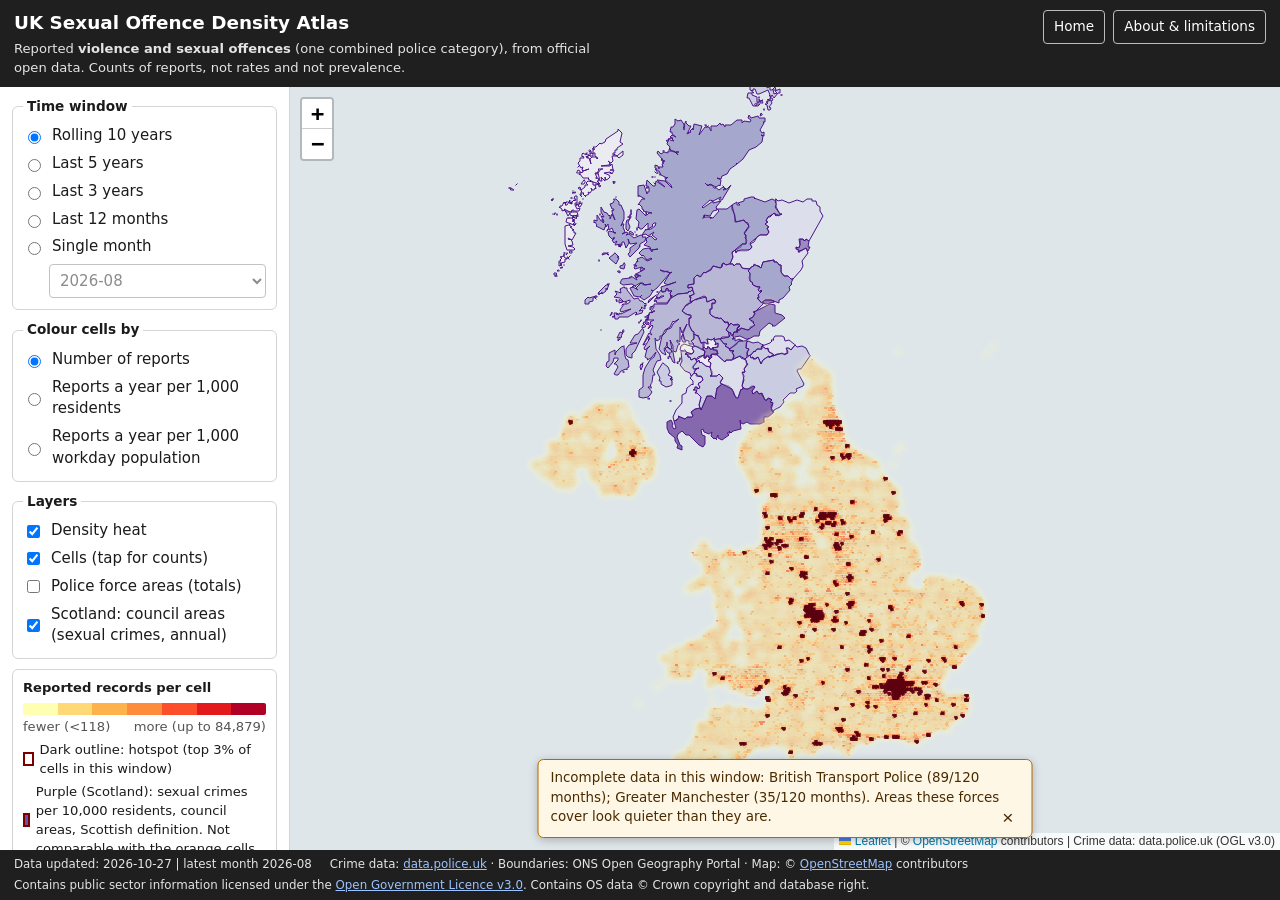
==== atlas.html @ f4e2a9d1 "Add front page explaining the atlas, its limits and uses The map moves to atlas.html. index.html is " ====
<!DOCTYPE html>
<html lang="en-GB">
<head>
  <meta charset="UTF-8">
  <meta name="viewport" content="width=device-width, initial-scale=1.0">
  <title>UK Sexual Offence Density Atlas (USODA)</title>
  <meta name="description" content="Interactive map of reported violence and sexual offences in the UK, built from official open police data. Counts are reported offences only, not prevalence.">
  <link rel="stylesheet" href="assets/vendor/leaflet/leaflet.css">
  <link rel="stylesheet" href="assets/style.css">
</head>
<body>
  <a class="skip" href="#controls">Skip to controls</a>

  <header class="top">
    <div>
      <h1>UK Sexual Offence Density Atlas</h1>
      <p class="sub">Reported <strong>violence and sexual offences</strong> (one combined police category), from official open data. Counts of reports, not rates and not prevalence.</p>
    </div>
    <nav class="topnav" aria-label="Site">
      <a class="linkish" href="./">Home</a>
      <button id="aboutBtn" class="linkish" aria-haspopup="dialog">About &amp; limitations</button>
    </nav>
  </header>

  <div class="layout">
    <aside id="controls" class="panel" aria-label="Map controls">
      <fieldset>
        <legend>Time window</legend>
        <label class="row"><input type="radio" name="win" value="10y" checked> Rolling 10 years</label>
        <label class="row"><input type="radio" name="win" value="5y"> Last 5 years</label>
        <label class="row"><input type="radio" name="win" value="3y"> Last 3 years</label>
        <label class="row"><input type="radio" name="win" value="12m"> Last 12 months</label>
        <label class="row"><input type="radio" name="win" value="month"> Single month</label>
        <label class="row indent"><span class="vh">Month</span>
          <select id="monthSelect" disabled aria-label="Month"></select>
        </label>
      </fieldset>

      <fieldset>
        <legend>Colour cells by</legend>
        <label class="row"><input type="radio" name="mode" value="count" checked> Number of reports</label>
        <label class="row"><input type="radio" name="mode" value="res"> Reports a year per 1,000 residents</label>
        <label class="row"><input type="radio" name="mode" value="wd"> Reports a year per 1,000 workday population</label>
      </fieldset>

      <fieldset>
        <legend>Layers</legend>
        <label class="row"><input type="checkbox" id="lHeat" checked> Density heat</label>
        <label class="row"><input type="checkbox" id="lHex" checked> Cells (tap for counts)</label>
        <label class="row"><input type="checkbox" id="lPfa"> Police force areas (totals)</label>
        <label class="row"><input type="checkbox" id="lScot" checked> Scotland: council areas (sexual crimes, annual)</label>
      </fieldset>

      <div id="legend" class="legend" aria-label="Legend"></div>

      <details id="status" open>
        <summary>Data status</summary>
        <dl id="statusList" aria-live="polite"><dt>Loading…</dt><dd></dd></dl>
      </details>

      <details id="context">
        <summary>National context (surveys and official totals)</summary>
        <div id="contextBody" class="ctx" aria-live="polite">Loading&hellip;</div>
      </details>

      <details id="topbox">
        <summary>Top 15 cells (keyboard-friendly list)</summary>
        <ol id="topList" class="toplist"></ol>
      </details>
    </aside>

    <main class="mapwrap">
      <div id="map" role="application" aria-label="Interactive map of the UK. Use arrow keys to pan and plus or minus to zoom."></div>
      <div id="banner" class="banner" role="status" hidden></div>
    </main>
  </div>

  <footer class="foot">
    <span id="footStamp">Last updated: …</span>
    <span>Crime data: <a href="https://data.police.uk/">data.police.uk</a> &middot; Boundaries: ONS Open Geography Portal &middot; Map: &copy; <a href="https://www.openstreetmap.org/copyright">OpenStreetMap</a> contributors</span>
    <span>Contains public sector information licensed under the <a href="https://www.nationalarchives.gov.uk/doc/open-government-licence/version/3/">Open Government Licence v3.0</a>. Contains OS data &copy; Crown copyright and database right.</span>
  </footer>

  <dialog id="about" aria-labelledby="aboutTitle">
    <h2 id="aboutTitle">About &amp; limitations</h2>
    <ul>
      <li><strong>What is counted.</strong> Records in the police category <em>Violence and sexual offences</em>. This combines sexual offences with all other violence (assaults, harassment, stalking and more). Sexual offences are only part of it, and the source data cannot separate them.</li>
      <li><strong>Reports, not prevalence.</strong> Only offences reported to and recorded by police appear. Many sexual offences are never reported. Changes over time also reflect recording practice and willingness to report, not just underlying behaviour.</li>
      <li><strong>Counts and rates.</strong> By default cells show counts, and busy, populous and night-time-economy areas record more simply because more people are present. For England and Wales you can switch to a rate per 1,000 residents, or per 1,000 workday population (people counted where they work if employed, otherwise where they live), both from Census 2021. Neither is perfect: residents understate busy centres, workday population misses visitors and nightlife, and both are from 2021. A cell needs 1,500 people for a rate, and a rate is not shown where the force has data gaps. Scotland and Northern Ireland have no cell rates.</li>
      <li><strong>Anonymised locations.</strong> Police publish approximate points that are snapped to the centre of a street or a place. Here they are grouped into hexagons about 4&nbsp;km across, and cells with fewer than 3 records are hidden. Nothing here identifies a victim, an offender or an address, and it must not be used to try.</li>
      <li><strong>Coverage gaps.</strong> Some forces did not publish for some months, and the map would otherwise read as &ldquo;low&rdquo;. Greater Manchester Police has almost no street-level data after June 2019. Check the <em>Data status</em> panel and the banner for the current list.</li>
      <li><strong>Geography.</strong> Covers England, Wales, Northern Ireland and British Transport Police points. <strong>Scotland is shown differently.</strong> There is no open street-level feed, so Scotland appears as 32 council-area shapes (Scottish Government, Police Scotland returns, financial years). It uses the Scottish definition of sexual crimes, which is narrower than the combined police.uk category, so it is not comparable with the hexagons and must not be added to them or ranked against them.</li>
      <li><strong>Cross-checks.</strong> Force totals are compared with the Home Office police recorded crime tables (violence against the person plus sexual offences, which is the same scope as the police.uk category). Where they agree, the popups say so; where a force has gaps, the popups show the Home Office total instead of guessing. The Home Office also shows that sexual offences are roughly a tenth of this combined category, though the share varies by force. That is a force-wide figure and is not applied to individual cells. Exact duplicate rows are removed, and rail points inside Scotland are left out of the cells.</li>
      <li><strong>Lag.</strong> Data is published monthly, normally one to three months behind. Totals for recent months can still change.</li>
    </ul>
    <p>Source code and method: <a href="https://github.com/z7z8nbry4t-glitch/usoda">github.com/z7z8nbry4t-glitch/usoda</a>. If you or someone you know has been affected, support in the UK is available from <a href="https://rapecrisis.org.uk/get-help/">Rape Crisis</a> and <a href="https://www.nhs.uk/live-well/sexual-health/help-after-rape-and-sexual-assault/">NHS help after rape and sexual assault</a>.</p>
    <form method="dialog"><button class="primary">Close</button></form>
  </dialog>

  <script src="assets/vendor/leaflet/leaflet.js"></script>
  <script src="assets/vendor/leaflet-heat.js"></script>
  <script src="assets/app.js"></script>
</body>
</html>
---- assets/vendor/leaflet/leaflet.css ----
/* required styles */

.leaflet-pane,
.leaflet-tile,
.leaflet-marker-icon,
.leaflet-marker-shadow,
.leaflet-tile-container,
.leaflet-pane > svg,
.leaflet-pane > canvas,
.leaflet-zoom-box,
.leaflet-image-layer,
.leaflet-layer {
	position: absolute;
	left: 0;
	top: 0;
	}
.leaflet-container {
	overflow: hidden;
	}
.leaflet-tile,
.leaflet-marker-icon,
.leaflet-marker-shadow {
	-webkit-user-select: none;
	   -moz-user-select: none;
	        user-select: none;
	  -webkit-user-drag: none;
	}
/* Prevents IE11 from highlighting tiles in blue */
.leaflet-tile::selection {
	background: transparent;
}
/* Safari renders non-retina tile on retina better with this, but Chrome is worse */
.leaflet-safari .leaflet-tile {
	image-rendering: -webkit-optimize-contrast;
	}
/* hack that prevents hw layers "stretching" when loading new tiles */
.leaflet-safari .leaflet-tile-container {
	width: 1600px;
	height: 1600px;
	-webkit-transform-origin: 0 0;
	}
.leaflet-marker-icon,
.leaflet-marker-shadow {
	display: block;
	}
/* .leaflet-container svg: reset svg max-width decleration shipped in Joomla! (joomla.org) 3.x */
/* .leaflet-container img: map is broken in FF if you have max-width: 100% on tiles */
.leaflet-container .leaflet-overlay-pane svg {
	max-width: none !important;
	max-height: none !important;
	}
.leaflet-container .leaflet-marker-pane img,
.leaflet-container .leaflet-shadow-pane img,
.leaflet-container .leaflet-tile-pane img,
.leaflet-container img.leaflet-image-layer,
.leaflet-container .leaflet-tile {
	max-width: none !important;
	max-height: none !important;
	width: auto;
	padding: 0;
	}

.leaflet-container img.leaflet-tile {
	/* See: https://bugs.chromium.org/p/chromium/issues/detail?id=600120 */
	mix-blend-mode: plus-lighter;
}

.leaflet-container.leaflet-touch-zoom {
	-ms-touch-action: pan-x pan-y;
	touch-action: pan-x pan-y;
	}
.leaflet-container.leaflet-touch-drag {
	-ms-touch-action: pinch-zoom;
	/* Fallback for FF which doesn't support pinch-zoom */
	touch-action: none;
	touch-action: pinch-zoom;
}
.leaflet-container.leaflet-touch-drag.leaflet-touch-zoom {
	-ms-touch-action: none;
	touch-action: none;
}
.leaflet-container {
	-webkit-tap-highlight-color: transparent;
}
.leaflet-container a {
	-webkit-tap-highlight-color: rgba(51, 181, 229, 0.4);
}
.leaflet-tile {
	filter: inherit;
	visibility: hidden;
	}
.leaflet-tile-loaded {
	visibility: inherit;
	}
.leaflet-zoom-box {
	width: 0;
	height: 0;
	-moz-box-sizing: border-box;
	     box-sizing: border-box;
	z-index: 800;
	}
/* workaround for https://bugzilla.mozilla.org/show_bug.cgi?id=888319 */
.leaflet-overlay-pane svg {
	-moz-user-select: none;
	}

.leaflet-pane         { z-index: 400; }

.leaflet-tile-pane    { z-index: 200; }
.leaflet-overlay-pane { z-index: 400; }
.leaflet-shadow-pane  { z-index: 500; }
.leaflet-marker-pane  { z-index: 600; }
.leaflet-tooltip-pane   { z-index: 650; }
.leaflet-popup-pane   { z-index: 700; }

.leaflet-map-pane canvas { z-index: 100; }
.leaflet-map-pane svg    { z-index: 200; }

.leaflet-vml-shape {
	width: 1px;
	height: 1px;
	}
.lvml {
	behavior: url(#default#VML);
	display: inline-block;
	position: absolute;
	}


/* control positioning */

.leaflet-control {
	position: relative;
	z-index: 800;
	pointer-events: visiblePainted; /* IE 9-10 doesn't have auto */
	pointer-events: auto;
	}
.leaflet-top,
.leaflet-bottom {
	position: absolute;
	z-index: 1000;
	pointer-events: none;
	}
.leaflet-top {
	top: 0;
	}
.leaflet-right {
	right: 0;
	}
.leaflet-bottom {
	bottom: 0;
	}
.leaflet-left {
	left: 0;
	}
.leaflet-control {
	float: left;
	clear: both;
	}
.leaflet-right .leaflet-control {
	float: right;
	}
.leaflet-top .leaflet-control {
	margin-top: 10px;
	}
.leaflet-bottom .leaflet-control {
	margin-bottom: 10px;
	}
.leaflet-left .leaflet-control {
	margin-left: 10px;
	}
.leaflet-right .leaflet-control {
	margin-right: 10px;
	}


/* zoom and fade animations */

.leaflet-fade-anim .leaflet-popup {
	opacity: 0;
	-webkit-transition: opacity 0.2s linear;
	   -moz-transition: opacity 0.2s linear;
	        transition: opacity 0.2s linear;
	}
.leaflet-fade-anim .leaflet-map-pane .leaflet-popup {
	opacity: 1;
	}
.leaflet-zoom-animated {
	-webkit-transform-origin: 0 0;
	    -ms-transform-origin: 0 0;
	        transform-origin: 0 0;
	}
svg.leaflet-zoom-animated {
	will-change: transform;
}

.leaflet-zoom-anim .leaflet-zoom-animated {
	-webkit-transition: -webkit-transform 0.25s cubic-bezier(0,0,0.25,1);
	   -moz-transition:    -moz-transform 0.25s cubic-bezier(0,0,0.25,1);
	        transition:         transform 0.25s cubic-bezier(0,0,0.25,1);
	}
.leaflet-zoom-anim .leaflet-tile,
.leaflet-pan-anim .leaflet-tile {
	-webkit-transition: none;
	   -moz-transition: none;
	        transition: none;
	}

.leaflet-zoom-anim .leaflet-zoom-hide {
	visibility: hidden;
	}


/* cursors */

.leaflet-interactive {
	cursor: pointer;
	}
.leaflet-grab {
	cursor: -webkit-grab;
	cursor:    -moz-grab;
	cursor:         grab;
	}
.leaflet-crosshair,
.leaflet-crosshair .leaflet-interactive {
	cursor: crosshair;
	}
.leaflet-popup-pane,
.leaflet-control {
	cursor: auto;
	}
.leaflet-dragging .leaflet-grab,
.leaflet-dragging .leaflet-grab .leaflet-interactive,
.leaflet-dragging .leaflet-marker-draggable {
	cursor: move;
	cursor: -webkit-grabbing;
	cursor:    -moz-grabbing;
	cursor:         grabbing;
	}

/* marker & overlays interactivity */
.leaflet-marker-icon,
.leaflet-marker-shadow,
.leaflet-image-layer,
.leaflet-pane > svg path,
.leaflet-tile-container {
	pointer-events: none;
	}

.leaflet-marker-icon.leaflet-interactive,
.leaflet-image-layer.leaflet-interactive,
.leaflet-pane > svg path.leaflet-interactive,
svg.leaflet-image-layer.leaflet-interactive path {
	pointer-events: visiblePainted; /* IE 9-10 doesn't have auto */
	pointer-events: auto;
	}

/* visual tweaks */

.leaflet-container {
	background: #ddd;
	outline-offset: 1px;
	}
.leaflet-container a {
	color: #0078A8;
	}
.leaflet-zoom-box {
	border: 2px dotted #38f;
	background: rgba(255,255,255,0.5);
	}


/* general typography */
.leaflet-container {
	font-family: "Helvetica Neue", Arial, Helvetica, sans-serif;
	font-size: 12px;
	font-size: 0.75rem;
	line-height: 1.5;
	}


/* general toolbar styles */

.leaflet-bar {
	box-shadow: 0 1px 5px rgba(0,0,0,0.65);
	border-radius: 4px;
	}
.leaflet-bar a {
	background-color: #fff;
	border-bottom: 1px solid #ccc;
	width: 26px;
	height: 26px;
	line-height: 26px;
	display: block;
	text-align: center;
	text-decoration: none;
	color: black;
	}
.leaflet-bar a,
.leaflet-control-layers-toggle {
	background-position: 50% 50%;
	background-repeat: no-repeat;
	display: block;
	}
.leaflet-bar a:hover,
.leaflet-bar a:focus {
	background-color: #f4f4f4;
	}
.leaflet-bar a:first-child {
	border-top-left-radius: 4px;
	border-top-right-radius: 4px;
	}
.leaflet-bar a:last-child {
	border-bottom-left-radius: 4px;
	border-bottom-right-radius: 4px;
	border-bottom: none;
	}
.leaflet-bar a.leaflet-disabled {
	cursor: default;
	background-color: #f4f4f4;
	color: #bbb;
	}

.leaflet-touch .leaflet-bar a {
	width: 30px;
	height: 30px;
	line-height: 30px;
	}
.leaflet-touch .leaflet-bar a:first-child {
	border-top-left-radius: 2px;
	border-top-right-radius: 2px;
	}
.leaflet-touch .leaflet-bar a:last-child {
	border-bottom-left-radius: 2px;
	border-bottom-right-radius: 2px;
	}

/* zoom control */

.leaflet-control-zoom-in,
.leaflet-control-zoom-out {
	font: bold 18px 'Lucida Console', Monaco, monospace;
	text-indent: 1px;
	}

.leaflet-touch .leaflet-control-zoom-in, .leaflet-touch .leaflet-control-zoom-out  {
	font-size: 22px;
	}


/* layers control */

.leaflet-control-layers {
	box-shadow: 0 1px 5px rgba(0,0,0,0.4);
	background: #fff;
	border-radius: 5px;
	}
.leaflet-control-layers-toggle {
	background-image: url(images/layers.png);
	width: 36px;
	height: 36px;
	}
.leaflet-retina .leaflet-control-layers-toggle {
	background-image: url(images/layers-2x.png);
	background-size: 26px 26px;
	}
.leaflet-touch .leaflet-control-layers-toggle {
	width: 44px;
	height: 44px;
	}
.leaflet-control-layers .leaflet-control-layers-list,
.leaflet-control-layers-expanded .leaflet-control-layers-toggle {
	display: none;
	}
.leaflet-control-layers-expanded .leaflet-control-layers-list {
	display: block;
	position: relative;
	}
.leaflet-control-layers-expanded {
	padding: 6px 10px 6px 6px;
	color: #333;
	background: #fff;
	}
.leaflet-control-layers-scrollbar {
	overflow-y: scroll;
	overflow-x: hidden;
	padding-right: 5px;
	}
.leaflet-control-layers-selector {
	margin-top: 2px;
	position: relative;
	top: 1px;
	}
.leaflet-control-layers label {
	display: block;
	font-size: 13px;
	font-size: 1.08333em;
	}
.leaflet-control-layers-separator {
	height: 0;
	border-top: 1px solid #ddd;
	margin: 5px -10px 5px -6px;
	}

/* Default icon URLs */
.leaflet-default-icon-path { /* used only in path-guessing heuristic, see L.Icon.Default */
	background-image: url(images/marker-icon.png);
	}


/* attribution and scale controls */

.leaflet-container .leaflet-control-attribution {
	background: #fff;
	background: rgba(255, 255, 255, 0.8);
	margin: 0;
	}
.leaflet-control-attribution,
.leaflet-control-scale-line {
	padding: 0 5px;
	color: #333;
	line-height: 1.4;
	}
.leaflet-control-attribution a {
	text-decoration: none;
	}
.leaflet-control-attribution a:hover,
.leaflet-control-attribution a:focus {
	text-decoration: underline;
	}
.leaflet-attribution-flag {
	display: inline !important;
	vertical-align: baseline !important;
	width: 1em;
	height: 0.6669em;
	}
.leaflet-left .leaflet-control-scale {
	margin-left: 5px;
	}
.leaflet-bottom .leaflet-control-scale {
	margin-bottom: 5px;
	}
.leaflet-control-scale-line {
	border: 2px solid #777;
	border-top: none;
	line-height: 1.1;
	padding: 2px 5px 1px;
	white-space: nowrap;
	-moz-box-sizing: border-box;
	     box-sizing: border-box;
	background: rgba(255, 255, 255, 0.8);
	text-shadow: 1px 1px #fff;
	}
.leaflet-control-scale-line:not(:first-child) {
	border-top: 2px solid #777;
	border-bottom: none;
	margin-top: -2px;
	}
.leaflet-control-scale-line:not(:first-child):not(:last-child) {
	border-bottom: 2px solid #777;
	}

.leaflet-touch .leaflet-control-attribution,
.leaflet-touch .leaflet-control-layers,
.leaflet-touch .leaflet-bar {
	box-shadow: none;
	}
.leaflet-touch .leaflet-control-layers,
.leaflet-touch .leaflet-bar {
	border: 2px solid rgba(0,0,0,0.2);
	background-clip: padding-box;
	}


/* popup */

.leaflet-popup {
	position: absolute;
	text-align: center;
	margin-bottom: 20px;
	}
.leaflet-popup-content-wrapper {
	padding: 1px;
	text-align: left;
	border-radius: 12px;
	}
.leaflet-popup-content {
	margin: 13px 24px 13px 20px;
	line-height: 1.3;
	font-size: 13px;
	font-size: 1.08333em;
	min-height: 1px;
	}
.leaflet-popup-content p {
	margin: 17px 0;
	margin: 1.3em 0;
	}
.leaflet-popup-tip-container {
	width: 40px;
	height: 20px;
	position: absolute;
	left: 50%;
	margin-top: -1px;
	margin-left: -20px;
	overflow: hidden;
	pointer-events: none;
	}
.leaflet-popup-tip {
	width: 17px;
	height: 17px;
	padding: 1px;

	margin: -10px auto 0;
	pointer-events: auto;

	-webkit-transform: rotate(45deg);
	   -moz-transform: rotate(45deg);
	    -ms-transform: rotate(45deg);
	        transform: rotate(45deg);
	}
.leaflet-popup-content-wrapper,
.leaflet-popup-tip {
	background: white;
	color: #333;
	box-shadow: 0 3px 14px rgba(0,0,0,0.4);
	}
.leaflet-container a.leaflet-popup-close-button {
	position: absolute;
	top: 0;
	right: 0;
	border: none;
	text-align: center;
	width: 24px;
	height: 24px;
	font: 16px/24px Tahoma, Verdana, sans-serif;
	color: #757575;
	text-decoration: none;
	background: transparent;
	}
.leaflet-container a.leaflet-popup-close-button:hover,
.leaflet-container a.leaflet-popup-close-button:focus {
	color: #585858;
	}
.leaflet-popup-scrolled {
	overflow: auto;
	}

.leaflet-oldie .leaflet-popup-content-wrapper {
	-ms-zoom: 1;
	}
.leaflet-oldie .leaflet-popup-tip {
	width: 24px;
	margin: 0 auto;

	-ms-filter: "progid:DXImageTransform.Microsoft.Matrix(M11=0.70710678, M12=0.70710678, M21=-0.70710678, M22=0.70710678)";
	filter: progid:DXImageTransform.Microsoft.Matrix(M11=0.70710678, M12=0.70710678, M21=-0.70710678, M22=0.70710678);
	}

.leaflet-oldie .leaflet-control-zoom,
.leaflet-oldie .leaflet-control-layers,
.leaflet-oldie .leaflet-popup-content-wrapper,
.leaflet-oldie .leaflet-popup-tip {
	border: 1px solid #999;
	}


/* div icon */

.leaflet-div-icon {
	background: #fff;
	border: 1px solid #666;
	}


/* Tooltip */
/* Base styles for the element that has a tooltip */
.leaflet-tooltip {
	position: absolute;
	padding: 6px;
	background-color: #fff;
	border: 1px solid #fff;
	border-radius: 3px;
	color: #222;
	white-space: nowrap;
	-webkit-user-select: none;
	-moz-user-select: none;
	-ms-user-select: none;
	user-select: none;
	pointer-events: none;
	box-shadow: 0 1px 3px rgba(0,0,0,0.4);
	}
.leaflet-tooltip.leaflet-interactive {
	cursor: pointer;
	pointer-events: auto;
	}
.leaflet-tooltip-top:before,
.leaflet-tooltip-bottom:before,
.leaflet-tooltip-left:before,
.leaflet-tooltip-right:before {
	position: absolute;
	pointer-events: none;
	border: 6px solid transparent;
	background: transparent;
	content: "";
	}

/* Directions */

.leaflet-tooltip-bottom {
	margin-top: 6px;
}
.leaflet-tooltip-top {
	margin-top: -6px;
}
.leaflet-tooltip-bottom:before,
.leaflet-tooltip-top:before {
	left: 50%;
	margin-left: -6px;
	}
.leaflet-tooltip-top:before {
	bottom: 0;
	margin-bottom: -12px;
	border-top-color: #fff;
	}
.leaflet-tooltip-bottom:before {
	top: 0;
	margin-top: -12px;
	margin-left: -6px;
	border-bottom-color: #fff;
	}
.leaflet-tooltip-left {
	margin-left: -6px;
}
.leaflet-tooltip-right {
	margin-left: 6px;
}
.leaflet-tooltip-left:before,
.leaflet-tooltip-right:before {
	top: 50%;
	margin-top: -6px;
	}
.leaflet-tooltip-left:before {
	right: 0;
	margin-right: -12px;
	border-left-color: #fff;
	}
.leaflet-tooltip-right:before {
	left: 0;
	margin-left: -12px;
	border-right-color: #fff;
	}

/* Printing */

@media print {
	/* Prevent printers from removing background-images of controls. */
	.leaflet-control {
		-webkit-print-color-adjust: exact;
		print-color-adjust: exact;
		}
	}
---- assets/style.css ----
:root{
  --bg:#f6f6f4; --panel:#ffffff; --ink:#1b1b1b; --muted:#555; --line:#d4d4d0;
  --accent:#8c1c13; --focus:#0b5fff;
}
*{box-sizing:border-box}
html,body{height:100%;margin:0}
body{font:15px/1.45 system-ui,-apple-system,"Segoe UI",Roboto,Arial,sans-serif;background:var(--bg);color:var(--ink);display:flex;flex-direction:column}
a{color:#0a4fbf}
:focus-visible{outline:3px solid var(--focus);outline-offset:2px}
.skip{position:absolute;left:-999px;top:0;background:#fff;padding:8px;z-index:3000}
.skip:focus{left:8px;top:8px}
.vh{position:absolute;width:1px;height:1px;overflow:hidden;clip:rect(0 0 0 0);white-space:nowrap}

.top{display:flex;gap:12px;align-items:flex-start;justify-content:space-between;padding:10px 14px;background:#1f1f1f;color:#fff}
.top h1{margin:0;font-size:1.15rem}
.top .sub{margin:2px 0 0;font-size:.82rem;color:#e4e4e4;max-width:70ch}
.linkish{background:none;border:1px solid #bbb;color:#fff;border-radius:4px;padding:6px 10px;cursor:pointer;white-space:nowrap;font:inherit;font-size:.85rem}
.linkish:hover{background:#333}
.topnav{display:flex;gap:8px;align-items:flex-start}
a.linkish{text-decoration:none;display:inline-block}

.layout{flex:1;min-height:0;display:flex}
.panel{width:290px;flex:none;overflow-y:auto;background:var(--panel);border-right:1px solid var(--line);padding:10px 12px}
.mapwrap{flex:1;position:relative;min-width:0}
#map{position:absolute;inset:0;background:#dfe6ea}

fieldset{border:1px solid var(--line);border-radius:6px;margin:0 0 10px;padding:6px 10px 8px}
legend{font-weight:600;font-size:.85rem;padding:0 4px}
.row{display:flex;align-items:center;gap:8px;padding:3px 0;cursor:pointer}
.row.indent{padding-left:26px}
select{width:100%;padding:6px;border:1px solid #888;border-radius:4px;background:#fff;color:var(--ink);font:inherit}
select:disabled{opacity:.5}

.legend{border:1px solid var(--line);border-radius:6px;padding:8px 10px;margin-bottom:10px;font-size:.82rem}
.legend .ramp{display:flex;height:12px;border-radius:2px;overflow:hidden;margin:6px 0 2px}
.legend .ramp span{flex:1}
.legend .ends{display:flex;justify-content:space-between;color:var(--muted)}
.legend .key{display:flex;align-items:center;gap:6px;margin-top:4px}
.legend .sw{width:14px;height:14px;border:2px solid #7a0000;background:transparent;display:inline-block}
.legend .sw.gap{border:2px dashed #666;background:#ddd}

details{border:1px solid var(--line);border-radius:6px;margin-bottom:10px;padding:6px 10px}
summary{cursor:pointer;font-weight:600;font-size:.85rem}
dl{margin:8px 0 0;font-size:.82rem}
dt{color:var(--muted);margin-top:6px}
dd{margin:0;font-weight:600;overflow-wrap:anywhere}
dd.warn{color:#8a3b00}
.toplist{margin:8px 0 0;padding-left:20px;font-size:.82rem}
.toplist button{background:none;border:0;color:#0a4fbf;text-decoration:underline;cursor:pointer;font:inherit;padding:2px 0;text-align:left}

.banner .x{background:none;border:0;font-size:1.2rem;line-height:1;cursor:pointer;color:inherit;float:right;margin-left:8px}
.banner{position:absolute;left:50%;transform:translateX(-50%);bottom:12px;z-index:1000;max-width:min(680px,92%);background:#fff7e6;border:1px solid #b36b00;color:#4a2b00;border-radius:6px;padding:8px 12px;font-size:.84rem;box-shadow:0 2px 8px rgba(0,0,0,.25)}

.foot{padding:6px 14px;background:#1f1f1f;color:#e4e4e4;font-size:.74rem;display:flex;flex-wrap:wrap;gap:4px 18px}
.foot a{color:#9cc3ff}

dialog{max-width:min(720px,94vw);border:1px solid #666;border-radius:8px;padding:16px 20px;color:var(--ink)}
dialog::backdrop{background:rgba(0,0,0,.5)}
dialog h2{margin-top:0}
dialog li{margin-bottom:8px}
button.primary{background:var(--accent);color:#fff;border:0;border-radius:4px;padding:8px 16px;font:inherit;cursor:pointer}

.leaflet-popup-content{font-size:.86rem;line-height:1.4;margin:10px 12px}
.leaflet-popup-content .big{font-size:1.25rem;font-weight:700}
.leaflet-popup-content .small{color:#555;font-size:.76rem}
.leaflet-popup-content .warn{color:#8a3b00;font-weight:600}

@media (max-width:760px){
  html,body{height:auto;min-height:100%}
  .layout{flex:none;flex-direction:column}
  .mapwrap{order:-1;height:62vh;flex:none}
  .panel{width:auto;border-right:0;border-top:1px solid var(--line);overflow:visible}
  .top .sub{display:none}
  .banner{font-size:.74rem;padding:6px 8px;top:8px;bottom:auto;left:56px;transform:none;max-width:calc(100% - 68px);max-height:6.5em;overflow-y:auto}
}
@media (prefers-reduced-motion:reduce){*{transition:none!important;animation:none!important}}

.ctx .ctxitem{margin:.6rem 0;padding-top:.5rem;border-top:1px solid #ddd}.ctx p{margin:.25rem 0;font-size:.85rem}.ctx a{font-size:.8rem}
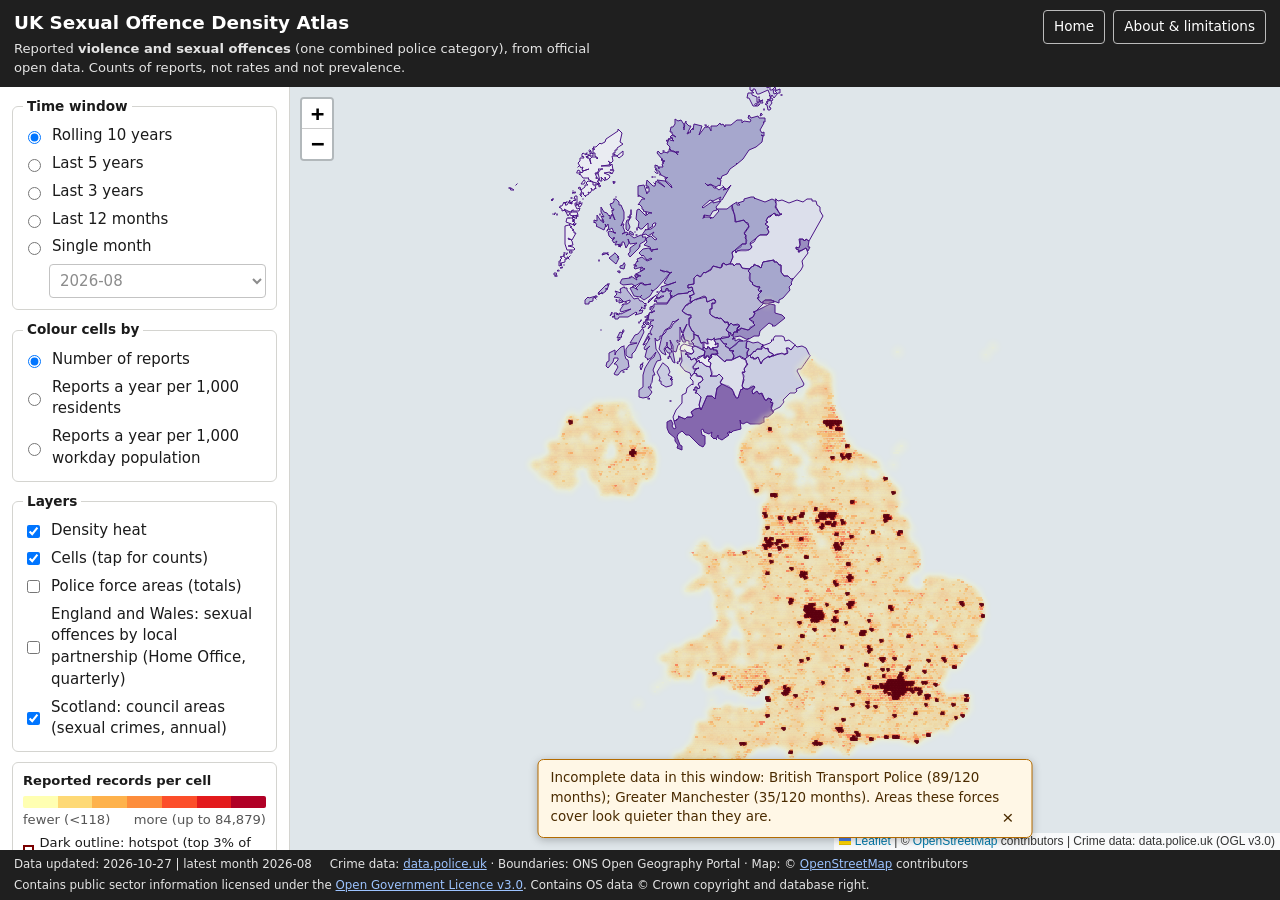
==== commit 537a4ab4: "Add England and Wales sexual-offences layer by community safety partnership Home Office open data, q" ====
--- a/atlas.html
+++ b/atlas.html
@@ -48,6 +48,7 @@
         <label class="row"><input type="checkbox" id="lHeat" checked> Density heat</label>
         <label class="row"><input type="checkbox" id="lHex" checked> Cells (tap for counts)</label>
         <label class="row"><input type="checkbox" id="lPfa"> Police force areas (totals)</label>
+        <label class="row"><input type="checkbox" id="lCsp"> England and Wales: sexual offences by local partnership (Home Office, quarterly)</label>
         <label class="row"><input type="checkbox" id="lScot" checked> Scotland: council areas (sexual crimes, annual)</label>
       </fieldset>
 
@@ -90,6 +91,7 @@
       <li><strong>Anonymised locations.</strong> Police publish approximate points that are snapped to the centre of a street or a place. Here they are grouped into hexagons about 4&nbsp;km across, and cells with fewer than 3 records are hidden. Nothing here identifies a victim, an offender or an address, and it must not be used to try.</li>
       <li><strong>Coverage gaps.</strong> Some forces did not publish for some months, and the map would otherwise read as &ldquo;low&rdquo;. Greater Manchester Police has almost no street-level data after June 2019. Check the <em>Data status</em> panel and the banner for the current list.</li>
       <li><strong>Geography.</strong> Covers England, Wales, Northern Ireland and British Transport Police points. <strong>Scotland is shown differently.</strong> There is no open street-level feed, so Scotland appears as 32 council-area shapes (Scottish Government, Police Scotland returns, financial years). It uses the Scottish definition of sexual crimes, which is narrower than the combined police.uk category, so it is not comparable with the hexagons and must not be added to them or ranked against them.</li>
+      <li><strong>Sexual offences by partnership (optional layer).</strong> The green layer uses the Home Office table of police recorded crime by community safety partnership, which is one or more local authorities. It counts the offence group <em>Sexual offences</em> only, quarterly, from April 2020, and shows a rate per 1,000 residents (Census 2021). It is a different measure from the orange cells and from Scotland, so the three are never added together or ranked against each other. It leaves out British Transport Police and a few partnership names that could not be placed on a boundary. Figures are revised each quarter.</li>
       <li><strong>Cross-checks.</strong> Force totals are compared with the Home Office police recorded crime tables (violence against the person plus sexual offences, which is the same scope as the police.uk category). Where they agree, the popups say so; where a force has gaps, the popups show the Home Office total instead of guessing. The Home Office also shows that sexual offences are roughly a tenth of this combined category, though the share varies by force. That is a force-wide figure and is not applied to individual cells. Exact duplicate rows are removed, and rail points inside Scotland are left out of the cells.</li>
       <li><strong>Lag.</strong> Data is published monthly, normally one to three months behind. Totals for recent months can still change.</li>
     </ul>
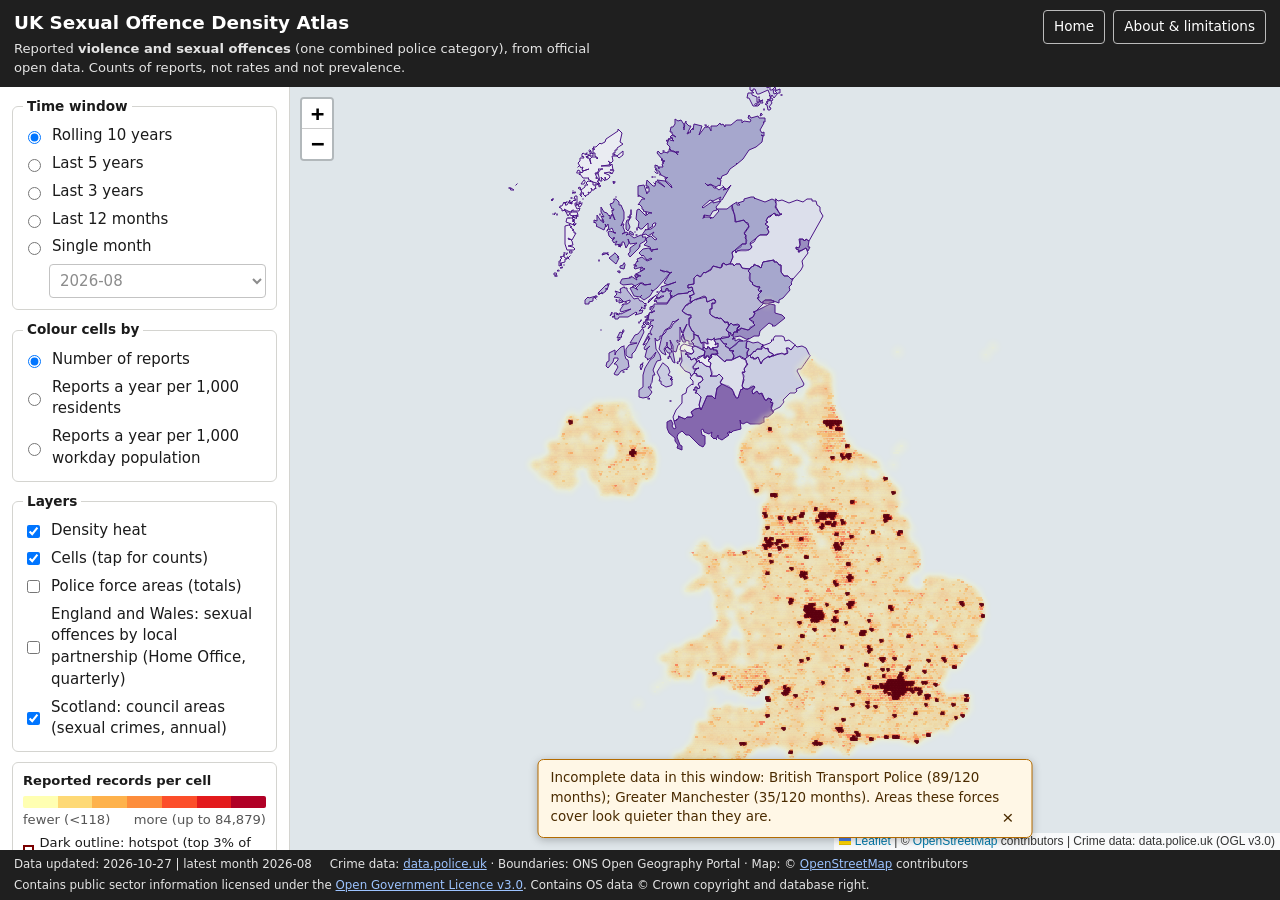
==== commit eaef01cf: "Add trend charts to area popups Cells and force areas: monthly history from September 2016. Force ar" ====
--- a/atlas.html
+++ b/atlas.html
@@ -92,6 +92,7 @@
       <li><strong>Coverage gaps.</strong> Some forces did not publish for some months, and the map would otherwise read as &ldquo;low&rdquo;. Greater Manchester Police has almost no street-level data after June 2019. Check the <em>Data status</em> panel and the banner for the current list.</li>
       <li><strong>Geography.</strong> Covers England, Wales, Northern Ireland and British Transport Police points. <strong>Scotland is shown differently.</strong> There is no open street-level feed, so Scotland appears as 32 council-area shapes (Scottish Government, Police Scotland returns, financial years). It uses the Scottish definition of sexual crimes, which is narrower than the combined police.uk category, so it is not comparable with the hexagons and must not be added to them or ranked against them.</li>
       <li><strong>Sexual offences by partnership (optional layer).</strong> The green layer uses the Home Office table of police recorded crime by community safety partnership, which is one or more local authorities. It counts the offence group <em>Sexual offences</em> only, quarterly, from April 2020, and shows a rate per 1,000 residents (Census 2021). It is a different measure from the orange cells and from Scotland, so the three are never added together or ranked against each other. It leaves out British Transport Police and a few partnership names that could not be placed on a boundary. Figures are revised each quarter.</li>
+      <li><strong>Trend charts.</strong> Select a cell, force area, partnership or Scottish council area to see a chart of its history in the popup. It goes back as far as this atlas has records: monthly from September 2016 for cells and force areas (the police.uk archive used here), annual Home Office sexual offences for force areas from 2017-18, quarterly from April 2020 for partnerships, and annual from 1996-97 for Scotland. Charts ignore the time window you choose, and each uses its own scale. A grey mark on a cell chart means fewer than 3 records (hidden); a red mark means the force published nothing that month. The cell chart loads all monthly files the first time you open one, about 7&nbsp;MB before compression.</li>
       <li><strong>Cross-checks.</strong> Force totals are compared with the Home Office police recorded crime tables (violence against the person plus sexual offences, which is the same scope as the police.uk category). Where they agree, the popups say so; where a force has gaps, the popups show the Home Office total instead of guessing. The Home Office also shows that sexual offences are roughly a tenth of this combined category, though the share varies by force. That is a force-wide figure and is not applied to individual cells. Exact duplicate rows are removed, and rail points inside Scotland are left out of the cells.</li>
       <li><strong>Lag.</strong> Data is published monthly, normally one to three months behind. Totals for recent months can still change.</li>
     </ul>
--- a/assets/style.css
+++ b/assets/style.css
@@ -76,3 +76,8 @@
 @media (prefers-reduced-motion:reduce){*{transition:none!important;animation:none!important}}
 
 .ctx .ctxitem{margin:.6rem 0;padding-top:.5rem;border-top:1px solid #ddd}.ctx p{margin:.25rem 0;font-size:.85rem}.ctx a{font-size:.8rem}
+
+.trend-box{margin-top:8px;padding-top:6px;border-top:1px solid #ddd}
+.trend-box svg{display:block;margin:2px 0 2px}
+.trend-cell{margin-top:8px;padding-top:6px;border-top:1px solid #ddd;font-size:.76rem;color:#555;min-height:1.2em}
+.trend-cell .trend-box{border-top:0;margin-top:0;padding-top:0;color:#222}
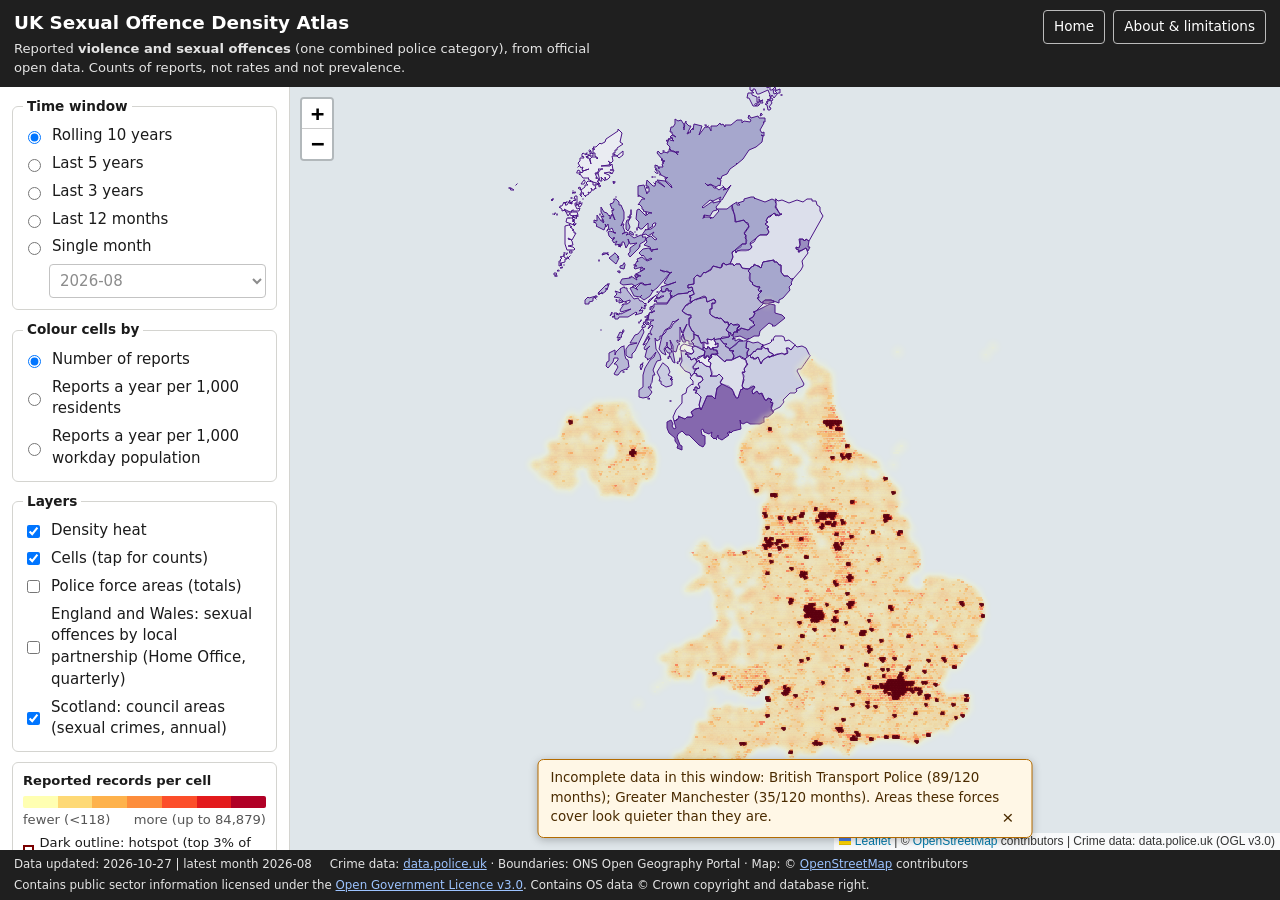
==== commit a478813f: "Add support links by nation, CSV downloads, daily monitor and upstream-change plan Co-Authored-By: C" ====
--- a/atlas.html
+++ b/atlas.html
@@ -96,7 +96,7 @@
       <li><strong>Cross-checks.</strong> Force totals are compared with the Home Office police recorded crime tables (violence against the person plus sexual offences, which is the same scope as the police.uk category). Where they agree, the popups say so; where a force has gaps, the popups show the Home Office total instead of guessing. The Home Office also shows that sexual offences are roughly a tenth of this combined category, though the share varies by force. That is a force-wide figure and is not applied to individual cells. Exact duplicate rows are removed, and rail points inside Scotland are left out of the cells.</li>
       <li><strong>Lag.</strong> Data is published monthly, normally one to three months behind. Totals for recent months can still change.</li>
     </ul>
-    <p>Source code and method: <a href="https://github.com/z7z8nbry4t-glitch/usoda">github.com/z7z8nbry4t-glitch/usoda</a>. If you or someone you know has been affected, support in the UK is available from <a href="https://rapecrisis.org.uk/get-help/">Rape Crisis</a> and <a href="https://www.nhs.uk/live-well/sexual-health/help-after-rape-and-sexual-assault/">NHS help after rape and sexual assault</a>.</p>
+    <p>Source code and method: <a href="https://github.com/z7z8nbry4t-glitch/usoda">github.com/z7z8nbry4t-glitch/usoda</a>. If you or someone you know has been affected, support in England, Wales, Scotland and Northern Ireland is listed on the <a href="./#support">front page</a>, including <a href="https://rapecrisis.org.uk/get-help/">Rape Crisis</a> and <a href="https://www.nhs.uk/live-well/sexual-health/help-after-rape-and-sexual-assault/">NHS help after rape and sexual assault</a>.</p>
     <form method="dialog"><button class="primary">Close</button></form>
   </dialog>
 
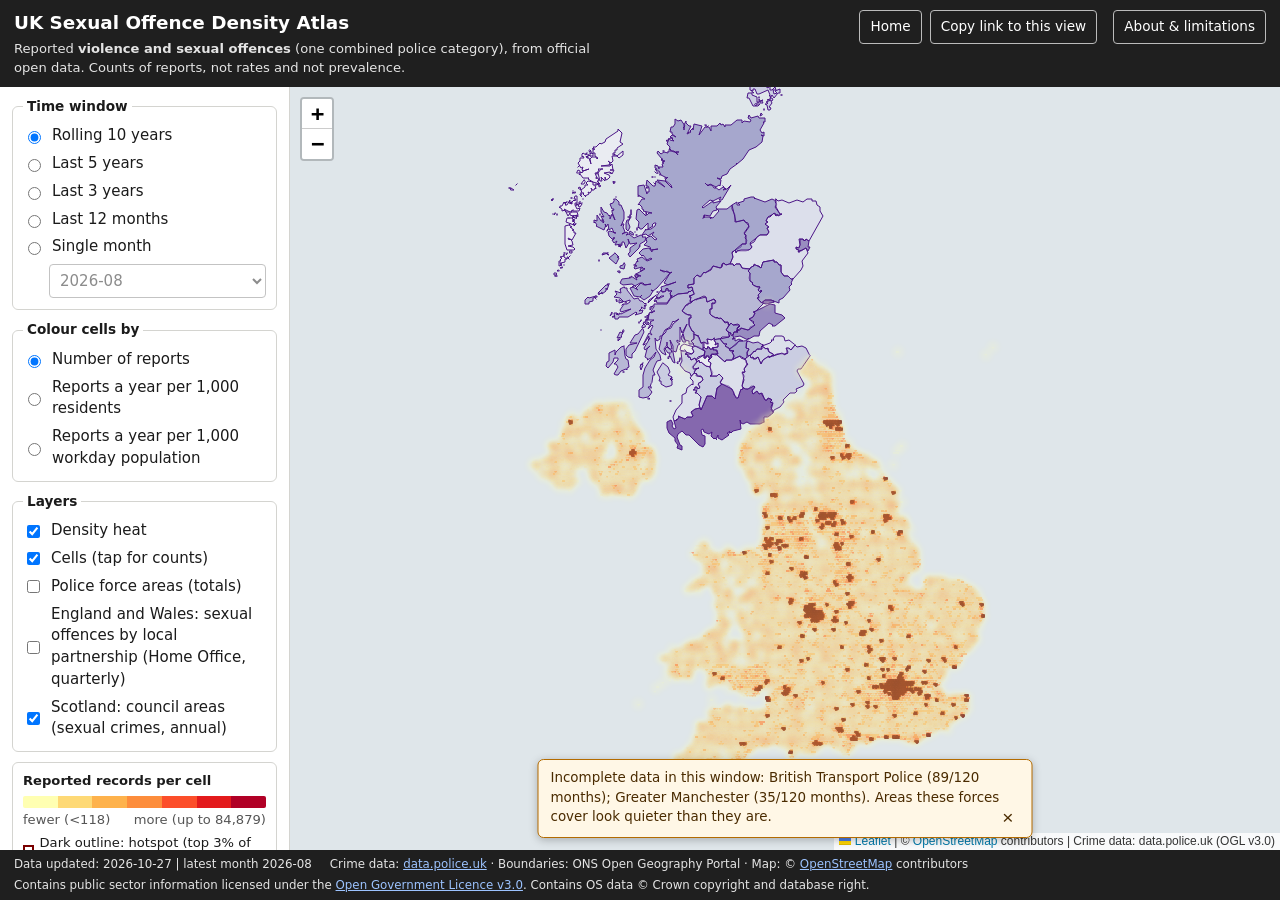
==== commit e26422ff: "Add force pages and shareable map view links force.html shows one force with facts, rate, charts, ga" ====
--- a/atlas.html
+++ b/atlas.html
@@ -18,6 +18,7 @@
     </div>
     <nav class="topnav" aria-label="Site">
       <a class="linkish" href="./">Home</a>
+      <button id="copyLink" class="linkish" title="Copy a link that reopens this view">Copy link to this view</button><span id="copyNote" class="copynote" role="status"></span>
       <button id="aboutBtn" class="linkish" aria-haspopup="dialog">About &amp; limitations</button>
     </nav>
   </header>
@@ -102,6 +103,7 @@
 
   <script src="assets/vendor/leaflet/leaflet.js"></script>
   <script src="assets/vendor/leaflet-heat.js"></script>
+  <script src="assets/charts.js"></script>
   <script src="assets/app.js"></script>
 </body>
 </html>
--- a/assets/style.css
+++ b/assets/style.css
@@ -81,3 +81,4 @@
 .trend-box svg{display:block;margin:2px 0 2px}
 .trend-cell{margin-top:8px;padding-top:6px;border-top:1px solid #ddd;font-size:.76rem;color:#555;min-height:1.2em}
 .trend-cell .trend-box{border-top:0;margin-top:0;padding-top:0;color:#222}
+.copynote{font-size:.8rem;color:#d7efe0;align-self:center}
